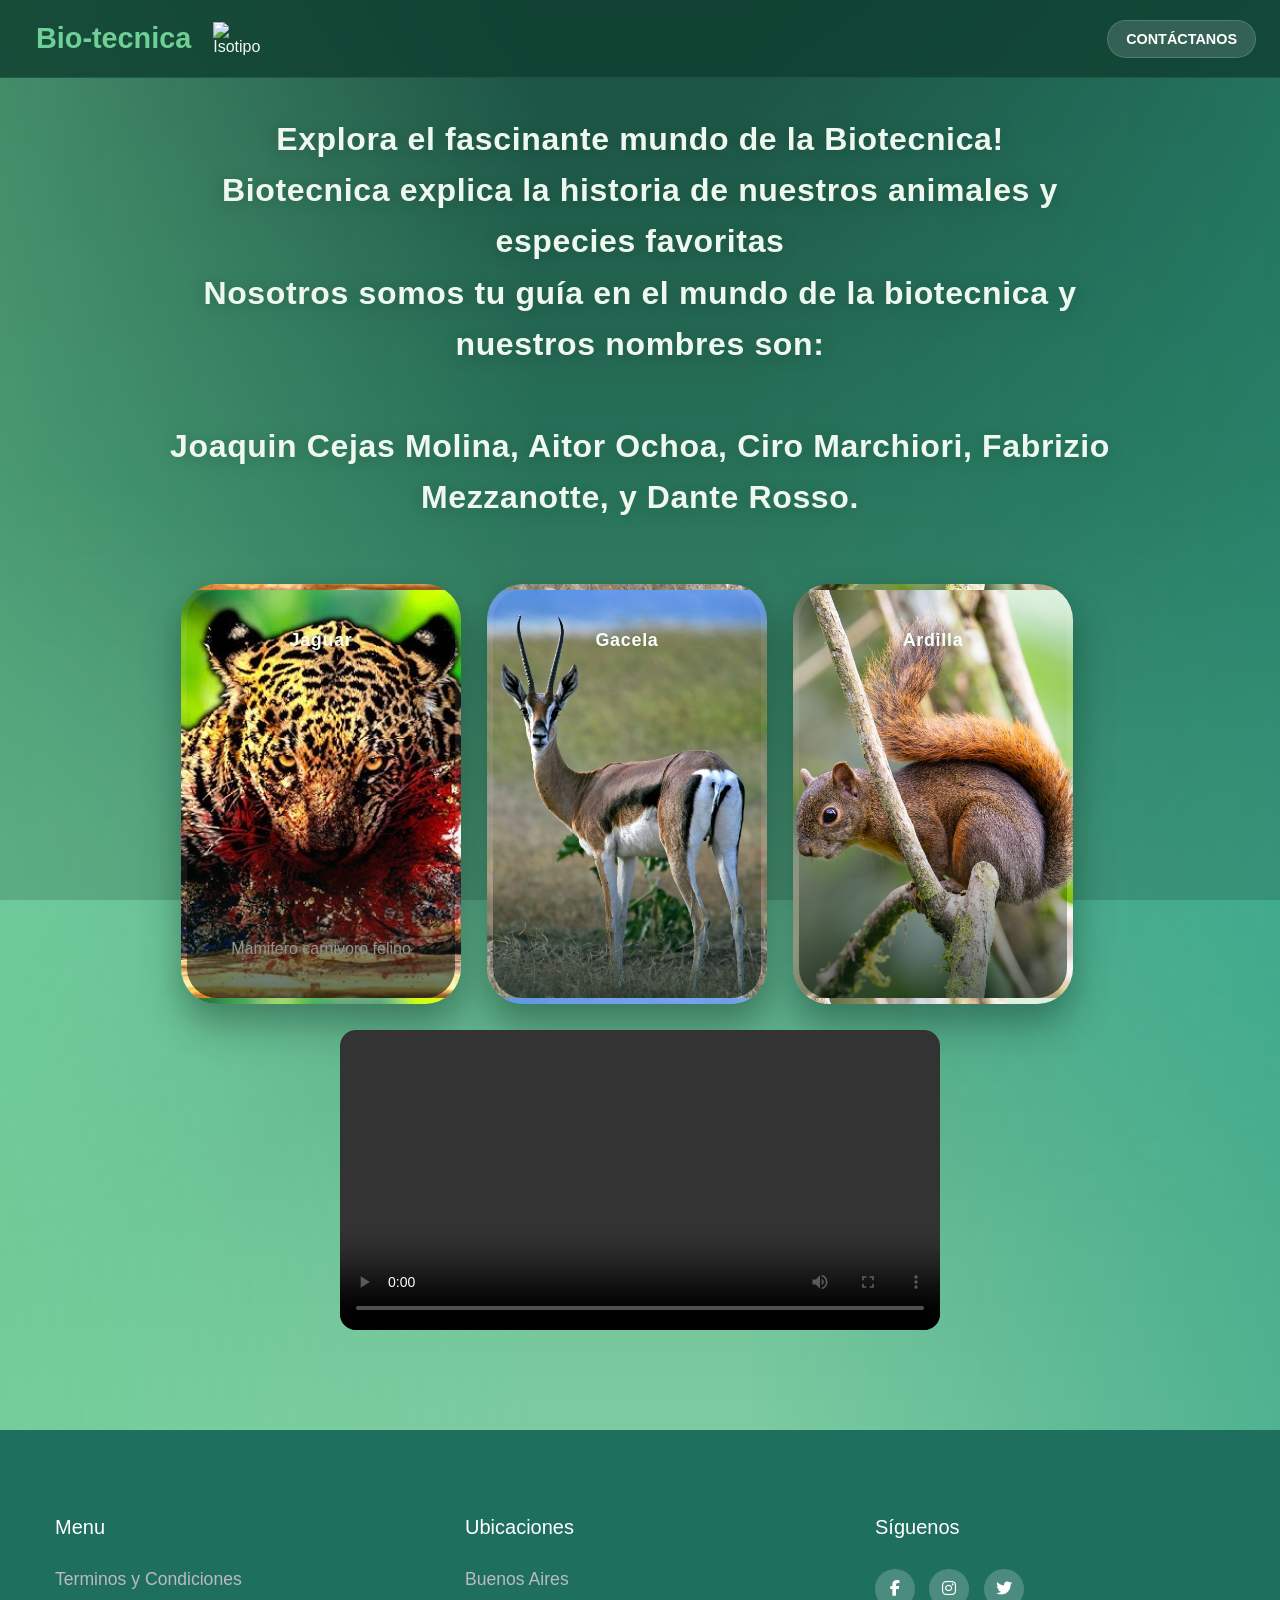
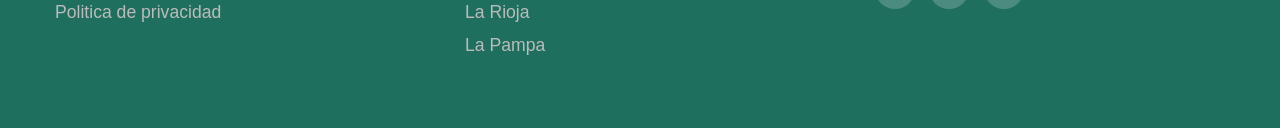
==== pagina1.html @ 64212257 "Add files via upload" ====
<!DOCTYPE html>
<html lang="en">

<head>
    <!-- Enlace al archivo de estilos CSS principal -->
    <link rel="stylesheet" href="style.css">
    <!-- Enlace al archivo de estilos CSS principal -->
    <link rel="stylesheet" href="https://cdnjs.cloudflare.com/ajax/libs/font-awesome/6.2.1/css/all.min.css">
    <!-- Configuración de caracteres y vista en dispositivos móviles -->
    <meta charset="UTF-8">
    <meta name="viewport" content="width=device-width, initial-scale=1.0">
    <title>BIO-TECNICA</title>
</head>

<body>
    <!-- barra de navegación superior -->
    <nav id="NAVEGACION">
        <div class="Logo">
            <a id="INICIO" href="index.html" target="_parent">Bio-tecnica</a>
            <img src="isotiporeal.png" alt="Isotipo">
        </div> <!-- sector del logo -->
        <div class="Menu"> <!-- sector del menú con botones -->
            <a class="boton" href="/contacto.html" target="_parent">CONTÁCTANOS</a>
            
        </div>
    </nav>

    <!-- Título principal de la página -->
<h2 class="titulo">Explora el fascinante mundo de la Biotecnica! <br>
Biotecnica explica la historia de nuestros animales y especies favoritas <br>
Nosotros somos tu guía en el mundo de la biotecnica y nuestros nombres son: <br> <br>
Joaquin Cejas Molina, Aitor Ochoa, Ciro Marchiori, Fabrizio Mezzanotte, y Dante Rosso.</h2>

<div class="contenedor">
    <!-- Contenedor de las tarjetas principales -->
    <div class="caja" id="caja4"> <!-- tarjeta 1 -->
        <div class="texto-tarjeta">Jaguar</div>
       <p>Mamifero carnivoro felino</p>
    </div>
    <div class="caja" id="caja5"> <!-- tarjeta 2 -->
        <div class="texto-tarjeta">Gacela</div>
        <p></p>
    </div>
    <div class="caja" id="caja6"> <!-- tarjeta 3 -->
        <div class="texto-tarjeta">Ardilla</div>
        <p></p>
    </div>
    <br>
    <video src="LA SELVA, UN ECOSISTEMA MUY VERDE.mp4" controls></video>
</div>

<footer class="footer">
        <div class="container">
            <div class="footer-row">
                
               

                <div class="footer-links">
                    <h4>Menu</h4>
                    <ul>
                        <li><a href="#">Terminos y Condiciones</a></li>
                        <li><a href="#">Politica de privacidad</a></li>
                        

                    </ul>
                </div>

                <div class="footer-links">
                    <h4>Ubicaciones</h4>
                    <ul>
                        <li><a href="#">Buenos Aires</a></li>
                        <li><a href="#">La Rioja</a></li>
                        <li><a href="#">La Pampa</a></li>
                    </ul>
                </div>

                <div class="footer-links">
                    <h4>Síguenos</h4>
                    <div class="links-sociales">
                        <a href="#"><i class="fab fa-facebook-f"></i></a>
                        <a href="#"><i class="fab fa-instagram"></i></a>
                        <a href="#"><i class="fab fa-twitter"></i></a>
                    </div>
                </div>

            </div>
        </div>
    </footer>






</body>

</html>
---- style.css ----
:root {
    --color-primario: #1F6F5F;
    --color-secundario: #2fa084;
    --color-terciario: #6FCF97;
    --color-blanco: #EEEEEE;
    --texto-claro: #f1f9ed;
    --fondo-oscuro: rgba(13, 50, 38, 0.72);
}

* {
    box-sizing: border-box;
}

html {
    min-height: 100%;
}

body {
    margin: 0;
    min-height: 100vh;
    position: relative;
    font-family: 'Segoe UI', Tahoma, Geneva, Verdana, sans-serif;
    color: var(--texto-claro);
    background:
        linear-gradient(to right, rgba(111, 207, 151, 0.62), transparent 42%),
        linear-gradient(to left, rgba(47, 160, 132, 0.58), transparent 42%),
        radial-gradient(circle at left center, rgba(111, 207, 151, 0.46), transparent 26%),
        radial-gradient(circle at right center, rgba(47, 160, 132, 0.44), transparent 26%),
        linear-gradient(180deg, rgba(26, 84, 70, 0.98), rgba(39, 128, 99, 0.96) 28%, rgba(90, 184, 136, 0.86) 72%, rgba(111, 207, 151, 0.78));
    background-blend-mode: normal, normal, screen, screen, normal, normal;
}

body::before {
    content: '';
    position: fixed;
    inset: 0;
    background: rgba(10, 33, 24, 0.18);
    pointer-events: none;
    z-index: 1;
}

/* ===================== NAVEGACIÓN ===================== */
#NAVEGACION {
    display: flex;
    justify-content: space-between;
    align-items: center;
    gap: 14px;
    padding: 14px 24px;
    background: rgba(16, 65, 50, 0.84);
    backdrop-filter: blur(10px);
    position: sticky;
    top: 0;
    z-index: 10;
    border-bottom: 1px solid rgba(255, 255, 255, 0.08);
    flex-wrap: wrap; /* permite que se envuelva en pantallas chicas */
}

.Logo {
    display: flex;
    align-items: center;
    gap: 10px;
    justify-content: center;
}

.Logo img {
    max-width: 50px;
    height: auto;
}

.Logo h1 {
    margin: 0;
    font-size: 2rem;
    letter-spacing: 0.06em;
    color: #c4f2d0;
}

#INICIO {
    padding: 8px 12px;
    color: var(--color-terciario);
    text-decoration: none;
    text-transform: initial;
    border-radius: 15px;
    font-weight: bold;
    font-size: clamp(1.2rem, 4vw, 1.8rem); /* tamaño adaptable */
}

.Menu {
    display: flex;
    gap: 14px;
    flex-wrap: wrap;
    justify-content: center;
}

/* ===================== BOTONES ===================== */
.boton {
    padding: 10px 18px;
    border-radius: 999px;
    background: rgba(255, 255, 255, 0.14);
    border: 1px solid rgba(255, 255, 255, 0.16);
    color: #ffffff;
    text-decoration: none;
    text-transform: uppercase;
    font-weight: 600;
    font-size: clamp(0.75rem, 2.5vw, 0.9rem);
    transition: transform 0.2s ease, background 0.2s ease;
    white-space: nowrap;
}

.boton:hover {
    background: rgba(255, 255, 255, 0.22);
    transform: translateY(-2px);
}

.boton2 {
    padding: 10px;
    background-color: var(--color-secundario);
    color: #ffffff;
    text-decoration: none;
    text-transform: uppercase;
    border-radius: 15px;
}

/* ===================== TÍTULO ===================== */
.titulo {
    position: relative;
    z-index: 2;
    max-width: 980px;
    margin: 36px auto 0;
    padding: 0 20px;
    text-align: center;
    font-size: clamp(1rem, 2.8vw, 2rem); /* escala según pantalla */
    line-height: 1.6;
    letter-spacing: 0.02em;
    color: #eff8ee;
    text-shadow: 0 2px 18px rgba(0, 0, 0, 0.22);
}

.titulo br {
    display: block;
    margin: 0.45rem 0;
}

/* ===================== TARJETAS / CAJAS ===================== */
.contenedor {
    padding: 60px 20px 40px; /* reducido para pantallas chicas */
    display: flex;
    flex-wrap: wrap;
    justify-content: center;
    gap: 26px;
    max-width: 1160px;
    margin: 0 auto;
    position: relative;
    z-index: 2;
}

.caja {
    width: clamp(240px, 80vw, 280px); /* flexible pero con mínimo y máximo */
    min-height: 420px;
    border-radius: 36px;
    overflow: hidden;
    position: relative;
    display: flex;
    flex-direction: column;
    align-items: center;
    justify-content: space-between;
    padding: 32px 18px 40px;
    background-color: rgba(255, 255, 255, 0.08);
    box-shadow: 0 24px 42px rgba(0, 0, 0, 0.24), 0 12px 26px rgba(18, 82, 61, 0.18);
    transition: transform 0.25s ease, box-shadow 0.25s ease;
    border: 6px solid rgba(255, 255, 255, 0.08);
    background-size: cover;
    background-position: center;
    gap: 20px;
}

.caja:hover {
    transform: translateY(-10px);
    box-shadow: 0 34px 68px rgba(0, 0, 0, 0.28), 0 16px 42px rgba(18, 95, 70, 0.26);
}

.texto-tarjeta {
    z-index: 1;
    color: #f6fffa;
    text-align: center;
    font-size: clamp(1rem, 3vw, 1.12rem);
    font-weight: 800;
    letter-spacing: 0.04em;
    padding-top: 8px;
    text-shadow: 0 1px 14px rgba(0, 0, 0, 0.18);
    margin-bottom: 0;
}

.caja::after {
    content: '';
    position: absolute;
    inset: 0;
    background: linear-gradient(0deg, rgba(6, 28, 21, 0.65), rgba(6, 28, 21, 0) 42%);
}

.caja a {
    position: relative;
    z-index: 1;
    margin-bottom: 32px;
    padding: 14px 26px;
    border-radius: 999px;
    background: rgba(39, 117, 83, 0.96);
    color: #ffffff;
    text-decoration: none;
    font-weight: 700;
    transition: background 0.2s ease, transform 0.2s ease;
}

.caja a:hover {
    background: rgba(111, 207, 151, 0.96);
    transform: translateY(-2px);
}

/* Imágenes de fondo de las cajas */
#caja1  { background-image: url('tarjetaterrestre.png'); }
#caja2  { background-image: url('tarjetamarina.png'); }
#caja3  { background-image: url('tarjetaprehistorica.png'); }
#caja4  { background-image: url('jaguares.jpg'); }
#caja5  { background-image: url('gacela.jpg'); }
#caja6  { background-image: url('ardilla.jpg'); }
#caja7  { background-image: url('manatee.jpg'); }
#caja8  { background-image: url('langostamantis.webp'); }
#caja9  { background-image: url('medusa.jpg'); }
#caja10 { background-image: url('carnotaurus.jpg'); }
#caja11 { background-image: url('microraptor1.webp'); }
#caja12 { background-image: url('baryonyx.jpg'); }

/* ===================== VIDEO ===================== */
video {
    width: 100%;
    max-width: 600px;
    height: auto;
    border-radius: 16px;
}

/* ===================== PÁRRAFOS ===================== */
p {
    text-align: center;
    max-width: 900px;
    margin: 24px auto 0;
    padding: 0 20px;
    color: #ffffff;
    font-size: clamp(0.9rem, 2.5vw, 1rem);
}

/* ===================== CONTACTO ===================== */
#MAIN_DEVELOPERS {
    margin: 20px 20px 0;
    font-size: clamp(1.4rem, 5vw, 2rem);
    color: var(--color-blanco);
    font-weight: bolder;
    position: relative;
    z-index: 2;
}

.presentacion {
    display: flex;
    flex-wrap: wrap;          /* se envuelve en pantallas chicas */
    align-items: center;
    margin: 2.5% 5% 0;
    gap: 24px;
    position: relative;
    z-index: 2;
}

.presentacion img {
    border-radius: 100%;
    width: clamp(120px, 30vw, 200px); /* imagen escala con la pantalla */
    height: clamp(120px, 30vw, 200px);
    object-fit: cover;
}

.informacion {
    flex: 1;
    min-width: 200px;
}

.informacion h2 {
    font-size: clamp(1rem, 3.5vw, 1.4rem);
    margin-bottom: 10px;
}

.informacion ul {
    padding-left: 20px;
}

.informacion ul li {
    margin-bottom: 8px;
    font-size: clamp(0.85rem, 2.5vw, 1rem);
    word-break: break-word; /* evita overflow de emails/teléfonos */
}

.GITHUB {
    text-decoration: none;
    color: var(--color-terciario);
}

/* ===================== FOOTER ===================== */
.footer {
    background-color: var(--color-primario);
    padding: 60px 20px;
    position: relative;
    z-index: 2;
    margin-top: 60px;
}

.container {
    max-width: 1200px;
    margin: 0 auto;
}

.footer-row {
    display: flex;
    flex-wrap: wrap;           /* se adapta a pantallas chicas */
    justify-content: space-around;
    gap: 30px;
}

.footer-links {
    width: auto;
    min-width: 140px;
    flex: 1 1 140px;
    padding: 0 15px;
}

.footer-links h4 {
    font-size: clamp(1rem, 3vw, 1.25rem);
    color: #ffffff;
    margin-bottom: 20px;
    font-weight: 500;
    display: inline-block;
    padding-bottom: 10px;
}

.footer-links ul {
    padding: 0;
    list-style: none;
    margin: 0;
}

.footer-links ul li {
    margin-bottom: 12px;
}

.footer-links ul li a {
    font-size: clamp(0.9rem, 2.5vw, 1.1rem);
    color: #bbbbbb;
    display: block;
    text-decoration: none;
    transition: color 0.2s ease;
}

.footer-links ul li a:hover {
    color: var(--color-terciario);
}

.links-sociales a {
    display: inline-block;
    height: 40px;
    width: 40px;
    background-color: rgba(255, 255, 255, 0.2);
    margin: 0 10px 10px 0;
    text-align: center;
    line-height: 40px;
    border-radius: 50%;
    color: #ffffff;
    transition: all 0.3s ease;
}

.links-sociales a:hover {
    background-color: var(--color-terciario);
    color: var(--color-primario);
}

/* ===================== MEDIA QUERIES ===================== */

/* Tablets (hasta 860px) */
@media (max-width: 860px) {
    .caja {
        width: 100%;
        max-width: 380px;
    }

    .contenedor {
        padding-top: 40px;
    }
}

/* Celulares (hasta 600px) */
@media (max-width: 600px) {
    #NAVEGACION {
        flex-direction: column;
        align-items: center;
        padding: 12px 16px;
        gap: 10px;
    }

    .Menu {
        justify-content: center;
        width: 100%;
    }

    .presentacion {
        flex-direction: column;
        align-items: center;
        text-align: center;
        margin: 20px 16px 0;
    }

    .presentacion img {
        width: 140px;
        height: 140px;
    }

    .informacion ul {
        padding-left: 0;
        list-style: none;
    }

    .footer-row {
        flex-direction: column;
        align-items: center;
        text-align: center;
    }

    .footer-links {
        width: 100%;
        padding: 0;
    }

    .links-sociales {
        display: flex;
        justify-content: center;
        flex-wrap: wrap;
    }

    .contenedor {
        padding: 30px 16px 40px;
    }
}

/* Pantallas muy chicas (hasta 380px) */
@media (max-width: 380px) {
    #INICIO {
        font-size: 1.1rem;
    }

    .titulo {
        font-size: 0.95rem;
    }
}
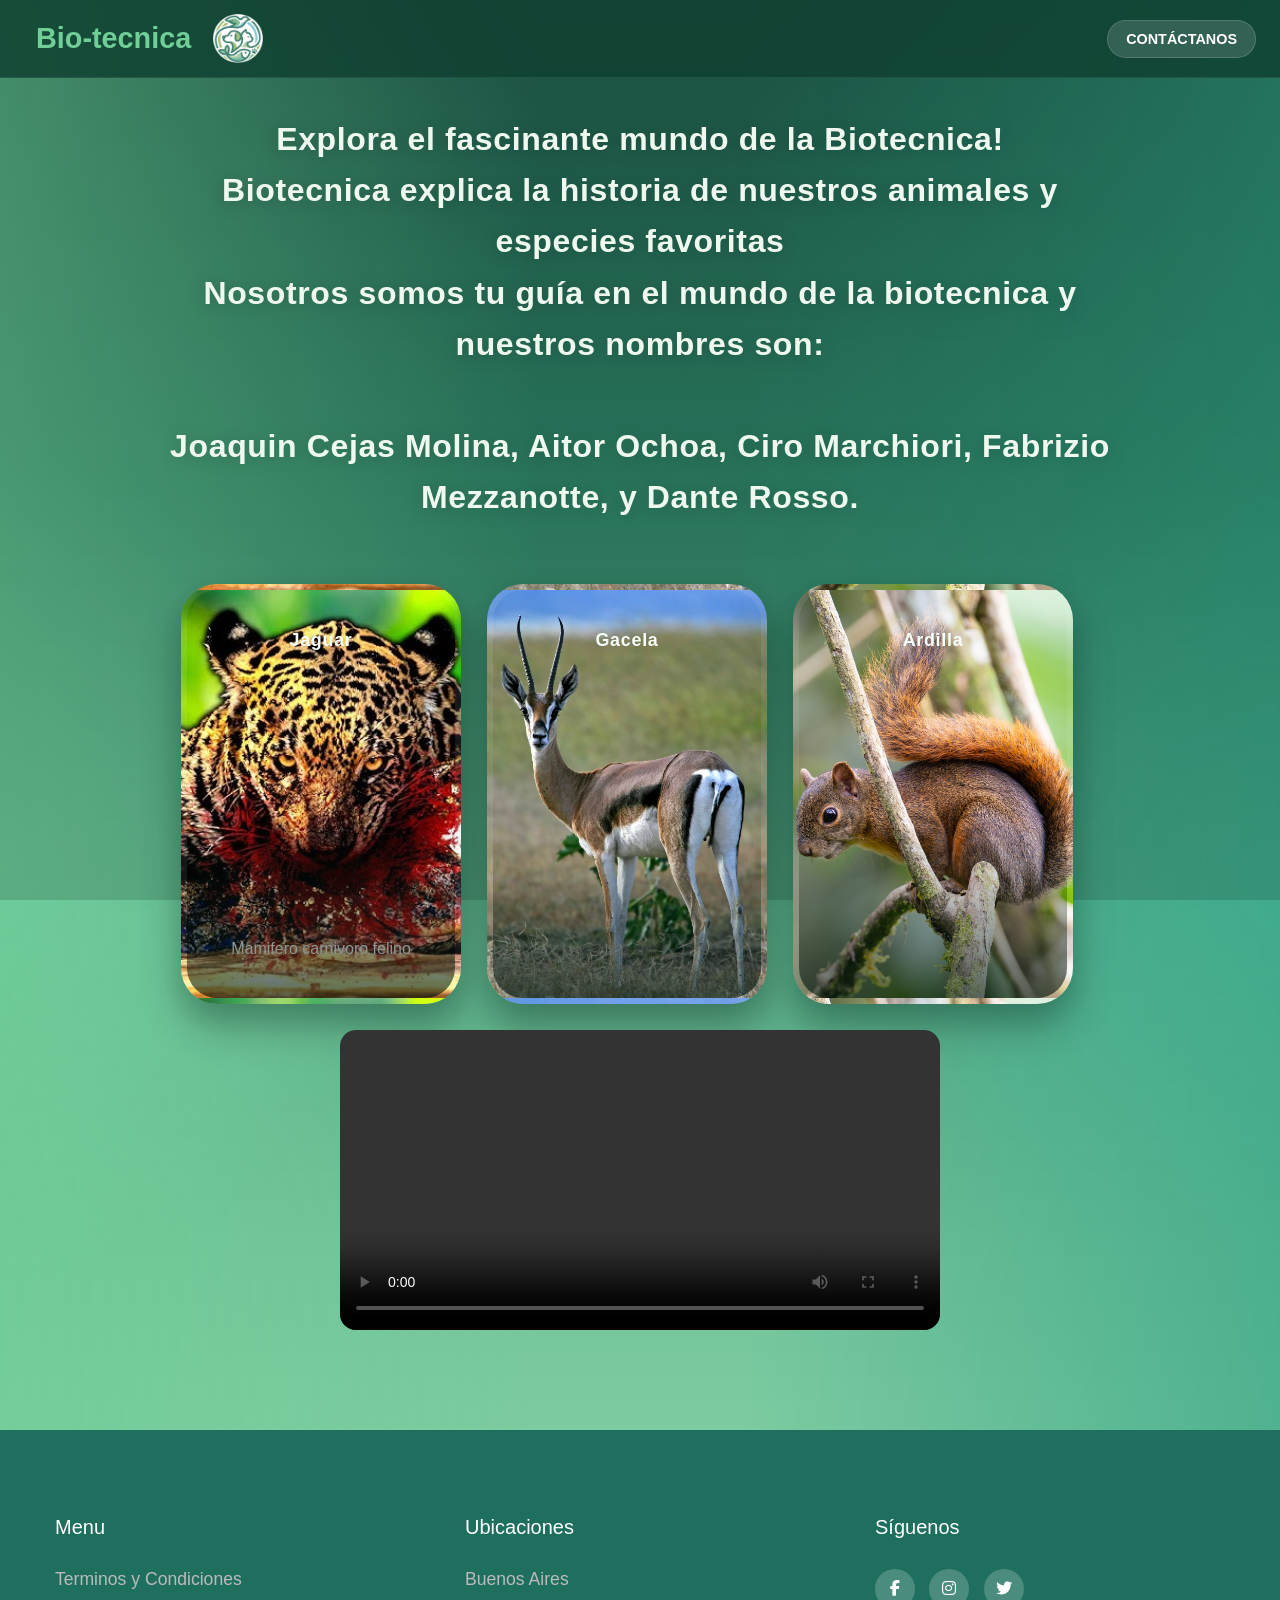
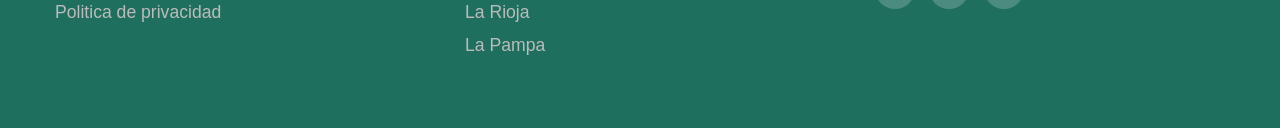
==== commit a1464a20: "pagina1.html" ====
--- a/pagina1.html
+++ b/pagina1.html
@@ -20,7 +20,7 @@
             <img src="isotiporeal.png" alt="Isotipo">
         </div> <!-- sector del logo -->
         <div class="Menu"> <!-- sector del menú con botones -->
-            <a class="boton" href="/contacto.html" target="_parent">CONTÁCTANOS</a>
+            <a class="boton" href="contacto.html" target="_parent">CONTÁCTANOS</a>
             
         </div>
     </nav>
@@ -94,4 +94,4 @@
 
 </body>
 
-</html>+</html>
